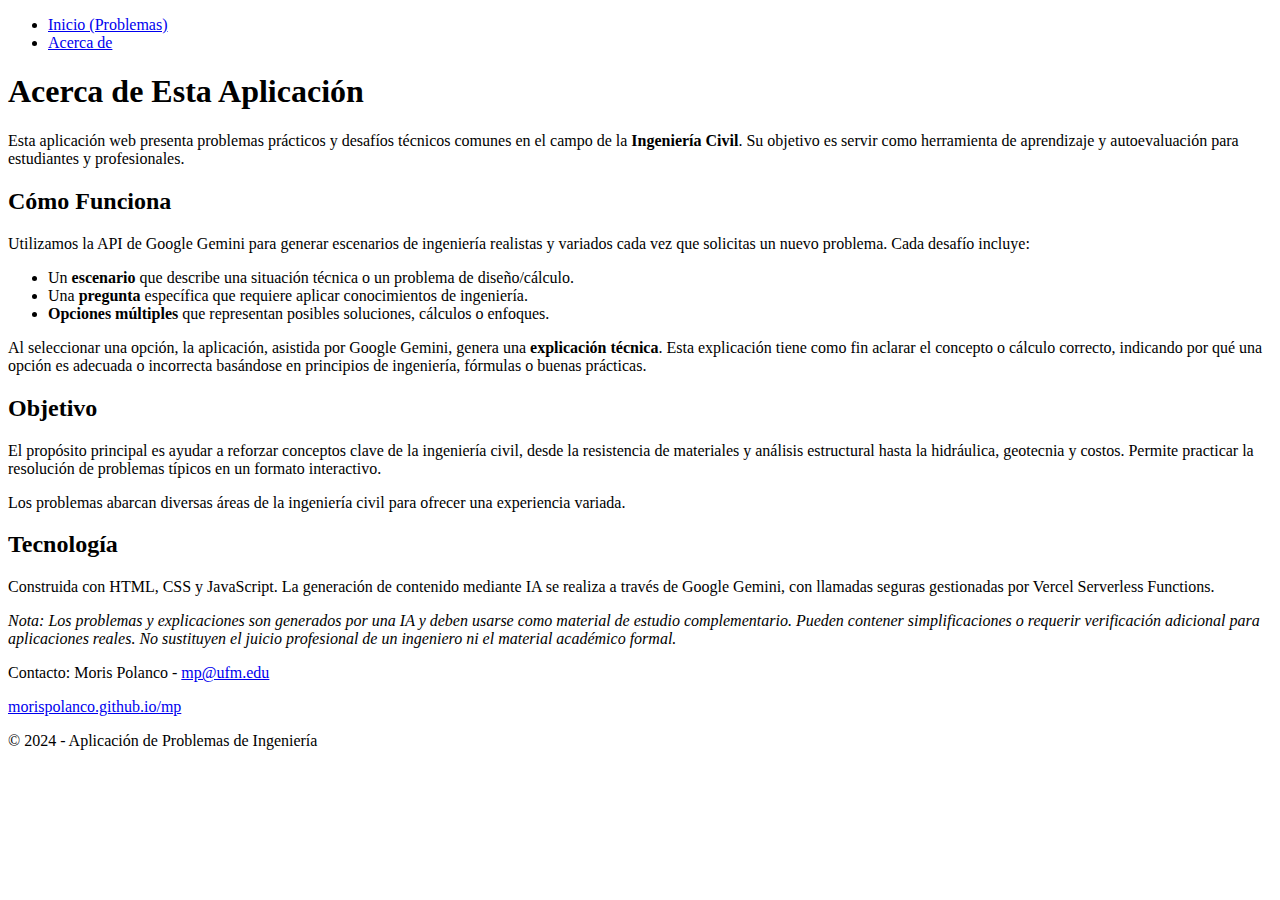
==== about.html @ 228a075a "Create about.html" ====
<!DOCTYPE html>
<html lang="es">
<head>
    <meta charset="UTF-8">
    <meta name="viewport" content="width=device-width, initial-scale=1.0">
     <!-- *** TÍTULO CAMBIADO *** -->
    <title>Acerca de - Problemas de Ingeniería</title>
    <link rel="stylesheet" href="style.css">
</head>
<body>

    <nav class="navbar">
        <ul>
            <!-- *** TEXTO CAMBIADO *** -->
            <li><a href="index.html">Inicio (Problemas)</a></li>
            <li><a href="about.html">Acerca de</a></li>
        </ul>
    </nav>

    <div class="container">
         <!-- *** CONTENIDO REESCRITO *** -->
        <h1>Acerca de Esta Aplicación</h1>

        <p>Esta aplicación web presenta problemas prácticos y desafíos técnicos comunes en el campo de la <strong>Ingeniería Civil</strong>. Su objetivo es servir como herramienta de aprendizaje y autoevaluación para estudiantes y profesionales.</p>

        <h2>Cómo Funciona</h2>
        <p>Utilizamos la API de Google Gemini para generar escenarios de ingeniería realistas y variados cada vez que solicitas un nuevo problema. Cada desafío incluye:</p>
        <ul>
            <li>Un <strong>escenario</strong> que describe una situación técnica o un problema de diseño/cálculo.</li>
            <li>Una <strong>pregunta</strong> específica que requiere aplicar conocimientos de ingeniería.</li>
            <li><strong>Opciones múltiples</strong> que representan posibles soluciones, cálculos o enfoques.</li>
        </ul>
        <p>Al seleccionar una opción, la aplicación, asistida por Google Gemini, genera una <strong>explicación técnica</strong>. Esta explicación tiene como fin aclarar el concepto o cálculo correcto, indicando por qué una opción es adecuada o incorrecta basándose en principios de ingeniería, fórmulas o buenas prácticas.</p>

        <h2>Objetivo</h2>
        <p>El propósito principal es ayudar a reforzar conceptos clave de la ingeniería civil, desde la resistencia de materiales y análisis estructural hasta la hidráulica, geotecnia y costos. Permite practicar la resolución de problemas típicos en un formato interactivo.</p>
        <p>Los problemas abarcan diversas áreas de la ingeniería civil para ofrecer una experiencia variada.</p>

        <h2>Tecnología</h2>
        <p>Construida con HTML, CSS y JavaScript. La generación de contenido mediante IA se realiza a través de Google Gemini, con llamadas seguras gestionadas por Vercel Serverless Functions.</p>

        <p><em>Nota: Los problemas y explicaciones son generados por una IA y deben usarse como material de estudio complementario. Pueden contener simplificaciones o requerir verificación adicional para aplicaciones reales. No sustituyen el juicio profesional de un ingeniero ni el material académico formal.</em></p>

    </div> <!-- Fin container -->

    <footer>
        <p>Contacto: Moris Polanco - <a href="mailto:mp@ufm.edu">mp@ufm.edu</a></p>
        <p><a href="https://morispolanco.github.io/mp/" target="_blank" rel="noopener noreferrer">morispolanco.github.io/mp</a></p>
         <!-- *** TEXTO CAMBIADO *** -->
        <p>© 2024 - Aplicación de Problemas de Ingeniería</p>
    </footer>

</body>
</html>
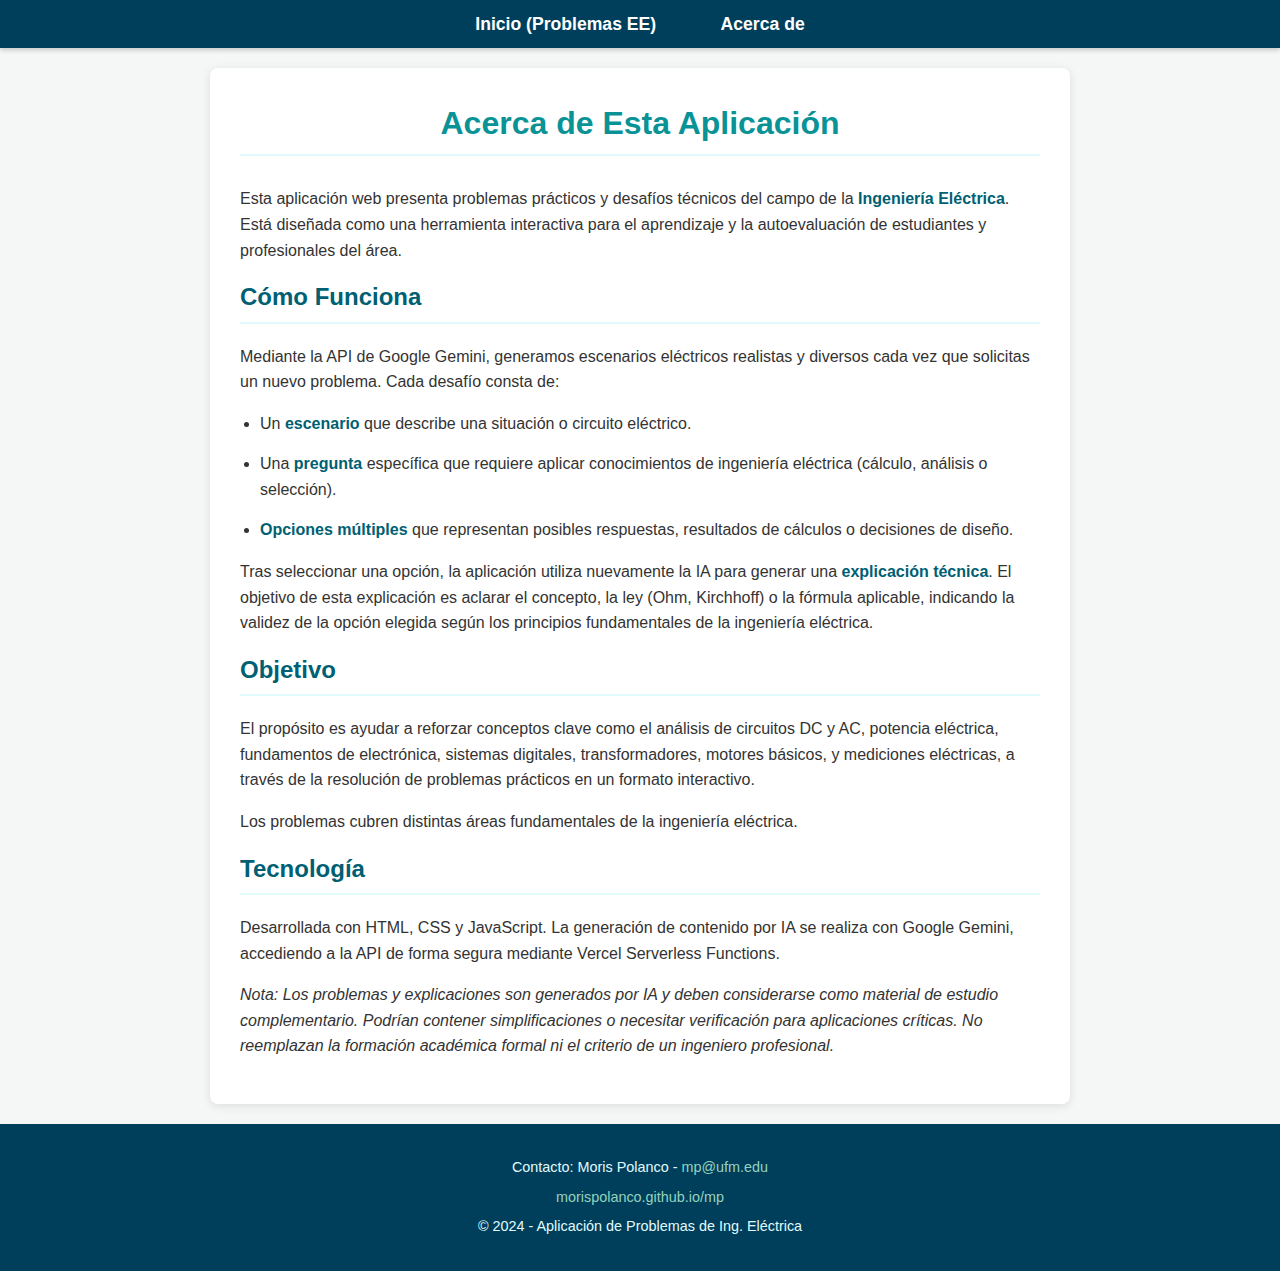
==== commit 6720968f: "Update about.html" ====
--- a/about.html
+++ b/about.html
@@ -3,51 +3,47 @@
 <head>
     <meta charset="UTF-8">
     <meta name="viewport" content="width=device-width, initial-scale=1.0">
-     <!-- *** TÍTULO CAMBIADO *** -->
-    <title>Acerca de - Problemas de Ingeniería</title>
+    <title>Acerca de - Problemas de Ing. Eléctrica</title>
     <link rel="stylesheet" href="style.css">
 </head>
 <body>
 
     <nav class="navbar">
         <ul>
-            <!-- *** TEXTO CAMBIADO *** -->
-            <li><a href="index.html">Inicio (Problemas)</a></li>
+            <li><a href="index.html">Inicio (Problemas EE)</a></li>
             <li><a href="about.html">Acerca de</a></li>
         </ul>
     </nav>
 
     <div class="container">
-         <!-- *** CONTENIDO REESCRITO *** -->
         <h1>Acerca de Esta Aplicación</h1>
 
-        <p>Esta aplicación web presenta problemas prácticos y desafíos técnicos comunes en el campo de la <strong>Ingeniería Civil</strong>. Su objetivo es servir como herramienta de aprendizaje y autoevaluación para estudiantes y profesionales.</p>
+        <p>Esta aplicación web presenta problemas prácticos y desafíos técnicos del campo de la <strong>Ingeniería Eléctrica</strong>. Está diseñada como una herramienta interactiva para el aprendizaje y la autoevaluación de estudiantes y profesionales del área.</p>
 
         <h2>Cómo Funciona</h2>
-        <p>Utilizamos la API de Google Gemini para generar escenarios de ingeniería realistas y variados cada vez que solicitas un nuevo problema. Cada desafío incluye:</p>
+        <p>Mediante la API de Google Gemini, generamos escenarios eléctricos realistas y diversos cada vez que solicitas un nuevo problema. Cada desafío consta de:</p>
         <ul>
-            <li>Un <strong>escenario</strong> que describe una situación técnica o un problema de diseño/cálculo.</li>
-            <li>Una <strong>pregunta</strong> específica que requiere aplicar conocimientos de ingeniería.</li>
-            <li><strong>Opciones múltiples</strong> que representan posibles soluciones, cálculos o enfoques.</li>
+            <li>Un <strong>escenario</strong> que describe una situación o circuito eléctrico.</li>
+            <li>Una <strong>pregunta</strong> específica que requiere aplicar conocimientos de ingeniería eléctrica (cálculo, análisis o selección).</li>
+            <li><strong>Opciones múltiples</strong> que representan posibles respuestas, resultados de cálculos o decisiones de diseño.</li>
         </ul>
-        <p>Al seleccionar una opción, la aplicación, asistida por Google Gemini, genera una <strong>explicación técnica</strong>. Esta explicación tiene como fin aclarar el concepto o cálculo correcto, indicando por qué una opción es adecuada o incorrecta basándose en principios de ingeniería, fórmulas o buenas prácticas.</p>
+        <p>Tras seleccionar una opción, la aplicación utiliza nuevamente la IA para generar una <strong>explicación técnica</strong>. El objetivo de esta explicación es aclarar el concepto, la ley (Ohm, Kirchhoff) o la fórmula aplicable, indicando la validez de la opción elegida según los principios fundamentales de la ingeniería eléctrica.</p>
 
         <h2>Objetivo</h2>
-        <p>El propósito principal es ayudar a reforzar conceptos clave de la ingeniería civil, desde la resistencia de materiales y análisis estructural hasta la hidráulica, geotecnia y costos. Permite practicar la resolución de problemas típicos en un formato interactivo.</p>
-        <p>Los problemas abarcan diversas áreas de la ingeniería civil para ofrecer una experiencia variada.</p>
+        <p>El propósito es ayudar a reforzar conceptos clave como el análisis de circuitos DC y AC, potencia eléctrica, fundamentos de electrónica, sistemas digitales, transformadores, motores básicos, y mediciones eléctricas, a través de la resolución de problemas prácticos en un formato interactivo.</p>
+        <p>Los problemas cubren distintas áreas fundamentales de la ingeniería eléctrica.</p>
 
         <h2>Tecnología</h2>
-        <p>Construida con HTML, CSS y JavaScript. La generación de contenido mediante IA se realiza a través de Google Gemini, con llamadas seguras gestionadas por Vercel Serverless Functions.</p>
+        <p>Desarrollada con HTML, CSS y JavaScript. La generación de contenido por IA se realiza con Google Gemini, accediendo a la API de forma segura mediante Vercel Serverless Functions.</p>
 
-        <p><em>Nota: Los problemas y explicaciones son generados por una IA y deben usarse como material de estudio complementario. Pueden contener simplificaciones o requerir verificación adicional para aplicaciones reales. No sustituyen el juicio profesional de un ingeniero ni el material académico formal.</em></p>
+        <p><em>Nota: Los problemas y explicaciones son generados por IA y deben considerarse como material de estudio complementario. Podrían contener simplificaciones o necesitar verificación para aplicaciones críticas. No reemplazan la formación académica formal ni el criterio de un ingeniero profesional.</em></p>
 
     </div> <!-- Fin container -->
 
     <footer>
         <p>Contacto: Moris Polanco - <a href="mailto:mp@ufm.edu">mp@ufm.edu</a></p>
         <p><a href="https://morispolanco.github.io/mp/" target="_blank" rel="noopener noreferrer">morispolanco.github.io/mp</a></p>
-         <!-- *** TEXTO CAMBIADO *** -->
-        <p>© 2024 - Aplicación de Problemas de Ingeniería</p>
+        <p>© 2024 - Aplicación de Problemas de Ing. Eléctrica</p>
     </footer>
 
 </body>
--- a/style.css
+++ b/style.css
@@ -0,0 +1,265 @@
+/* style.css - Estilos completos */
+
+/* --- Estilos Base y Contenedor --- */
+body {
+    font-family: sans-serif;
+    line-height: 1.6;
+    background-color: #f4f7f6; /* Un gris muy claro */
+    color: #333; /* Color de texto principal */
+    margin: 0;
+    padding: 0; /* Quitamos padding del body, se maneja en container y nav/footer */
+    display: flex; /* Usar flexbox para empujar el footer */
+    flex-direction: column; /* Dirección vertical */
+    min-height: 100vh; /* Mínimo la altura de la ventana */
+}
+
+.container {
+    flex-grow: 1; /* Permite que el container crezca */
+    max-width: 800px;
+    margin: 20px auto; /* Centrado horizontal con margen superior/inferior */
+    background-color: #ffffff; /* Fondo blanco para el contenido */
+    padding: 30px;
+    border-radius: 8px;
+    box-shadow: 0 2px 10px rgba(0, 0, 0, 0.1); /* Sombra suave */
+}
+
+h1, h2 {
+    color: #005f73; /* Azul verdoso oscuro para títulos */
+    border-bottom: 2px solid #e0fbfc; /* Línea inferior clara */
+    padding-bottom: 5px;
+    margin-top: 0; /* Evitar doble margen superior */
+    margin-bottom: 20px; /* Espacio debajo de títulos */
+}
+
+h1 {
+    text-align: center;
+    color: #0a9396; /* Un turquesa más brillante para H1 */
+    margin-bottom: 30px; /* Más espacio debajo del título principal */
+}
+
+h3 { /* Estilo para posibles títulos de área */
+     color: #0077b6; /* Un azul medio */
+     margin-bottom: 10px;
+}
+
+p, ul, li {
+    margin-bottom: 15px; /* Espaciado entre párrafos y listas */
+}
+
+ul {
+    padding-left: 20px; /* Indentación estándar para listas */
+}
+
+strong {
+     color: #005f73; /* Resaltar texto importante */
+}
+
+/* --- Estilos Barra de Navegación --- */
+.navbar {
+    background-color: #003f5c; /* Azul marino oscuro */
+    padding: 10px 0;
+    box-shadow: 0 2px 5px rgba(0,0,0,0.2);
+    width: 100%; /* Ocupa todo el ancho */
+}
+
+.navbar ul {
+    list-style: none;
+    padding: 0;
+    margin: 0;
+    text-align: center;
+}
+
+.navbar li {
+    display: inline-block;
+    margin: 0 15px;
+}
+
+.navbar a {
+    color: #ffffff;
+    text-decoration: none;
+    font-size: 1.1em;
+    font-weight: bold;
+    padding: 8px 15px;
+    border-radius: 4px;
+    transition: background-color 0.3s ease, color 0.3s ease;
+}
+
+.navbar a:hover,
+.navbar a:focus { /* :focus para accesibilidad */
+    background-color: #005f73; /* Turquesa oscuro al pasar/focalizar */
+    color: #e0fbfc; /* Texto claro al pasar/focalizar */
+    outline: none; /* Quitar outline por defecto si se maneja con background */
+}
+
+/* --- Estilos Sección Dilema --- */
+#case-text,
+#question-text,
+#analysis-text {
+    background-color: #e0fbfc; /* Fondo azul muy claro */
+    padding: 15px;
+    border-radius: 5px;
+    margin-bottom: 20px;
+    border-left: 5px solid #94d2bd; /* Borde izquierdo verdoso */
+}
+
+#options-container {
+    display: flex;
+    flex-direction: column;
+    gap: 12px; /* Espacio entre botones */
+    margin-bottom: 25px;
+}
+
+.option-button {
+    background-color: #0a9396; /* Turquesa principal */
+    color: white;
+    border: none;
+    padding: 12px 20px;
+    border-radius: 5px;
+    cursor: pointer;
+    transition: background-color 0.3s ease, transform 0.1s ease;
+    text-align: left;
+    font-size: 1em;
+    line-height: 1.4; /* Mejorar legibilidad en botones con texto largo */
+}
+
+.option-button:hover {
+    background-color: #0077b6; /* Azul medio al pasar el ratón */
+    transform: translateY(-2px); /* Ligero efecto de elevación */
+}
+
+.option-button:active {
+    transform: translateY(0); /* Efecto de presionar */
+}
+
+
+.option-button:disabled {
+    background-color: #cccccc; /* Gris claro para deshabilitado */
+    color: #666666;
+    cursor: not-allowed;
+    transform: none; /* Sin efecto hover cuando está deshabilitado */
+}
+
+
+/* --- Estilos Sección Análisis --- */
+#analysis-section {
+    margin-top: 30px;
+    padding-top: 20px;
+    border-top: 1px dashed #ccc; /* Separador punteado */
+}
+
+#new-dilemma-button {
+    background-color: #ee9b00; /* Naranja */
+    color: white;
+    border: none;
+    padding: 12px 25px;
+    border-radius: 5px;
+    cursor: pointer;
+    transition: background-color 0.3s ease;
+    font-size: 1.1em; /* Ligeramente más grande */
+    font-weight: bold;
+    display: block;
+    margin: 25px auto 0 auto; /* Centrado y con margen superior */
+}
+
+#new-dilemma-button:hover {
+    background-color: #ca6702; /* Naranja más oscuro */
+}
+
+#retry-dilemma-button { /* Botón específico para reintentar */
+    background-color: #ae2012; /* Rojo oscuro */
+    color: white;
+    border: none;
+    padding: 10px 20px;
+    border-radius: 5px;
+    cursor: pointer;
+    transition: background-color 0.3s ease;
+    font-size: 1em;
+    margin-top: 15px;
+}
+#retry-dilemma-button:hover {
+     background-color: #9b2226; /* Rojo más oscuro */
+}
+
+
+/* --- Estilos Indicadores de Carga --- */
+.loading {
+    text-align: center;
+    padding: 25px;
+    font-style: italic;
+    color: #555;
+    display: flex; /* Usar flex para alinear texto y spinner */
+    justify-content: center;
+    align-items: center;
+    gap: 10px; /* Espacio entre texto y spinner */
+    min-height: 50px; /* Evitar saltos de layout */
+}
+
+.spinner {
+  border: 4px solid rgba(0, 0, 0, 0.1); /* Borde gris claro */
+  width: 24px;
+  height: 24px;
+  border-radius: 50%;
+  border-left-color: #0a9396; /* Color turquesa para la parte giratoria */
+  animation: spin 1s linear infinite; /* Animación de giro */
+}
+
+@keyframes spin {
+  0% { transform: rotate(0deg); }
+  100% { transform: rotate(360deg); }
+}
+
+/* --- Estilos Pie de Página --- */
+footer {
+    background-color: #003f5c; /* Mismo color que navbar para consistencia */
+    color: #e0fbfc; /* Texto claro sobre fondo oscuro */
+    text-align: center;
+    padding: 25px 15px; /* Más padding vertical */
+    margin-top: auto; /* Empuja el footer hacia abajo */
+    width: 100%;
+    box-sizing: border-box; /* Incluir padding en el ancho total */
+    font-size: 0.9em;
+    line-height: 1.5;
+}
+
+footer p {
+    margin: 8px 0; /* Espaciado vertical entre líneas del footer */
+}
+
+footer a {
+    color: #94d2bd; /* Color verdoso claro para enlaces */
+    text-decoration: none;
+    transition: color 0.3s ease;
+}
+
+footer a:hover,
+footer a:focus {
+    color: #ffffff; /* Blanco al pasar/focalizar */
+    text-decoration: underline;
+    outline: none;
+}
+
+/* --- Ajustes Responsivos Simples --- */
+@media (max-width: 600px) {
+    .navbar li {
+        margin: 0 8px; /* Menos margen horizontal en nav */
+    }
+    .navbar a {
+        padding: 6px 10px;
+        font-size: 1em; /* Fuente ligeramente más pequeña en nav */
+    }
+    .container {
+        padding: 20px; /* Menos padding en el contenedor */
+        margin: 15px; /* Menos margen alrededor del contenedor */
+    }
+    h1 {
+        font-size: 1.8em; /* Ajustar tamaño de título principal */
+    }
+    h2 {
+         font-size: 1.4em;
+    }
+    .option-button,
+    #new-dilemma-button {
+        font-size: 0.95em; /* Botones ligeramente más pequeños */
+        padding: 10px 15px;
+    }
+}
